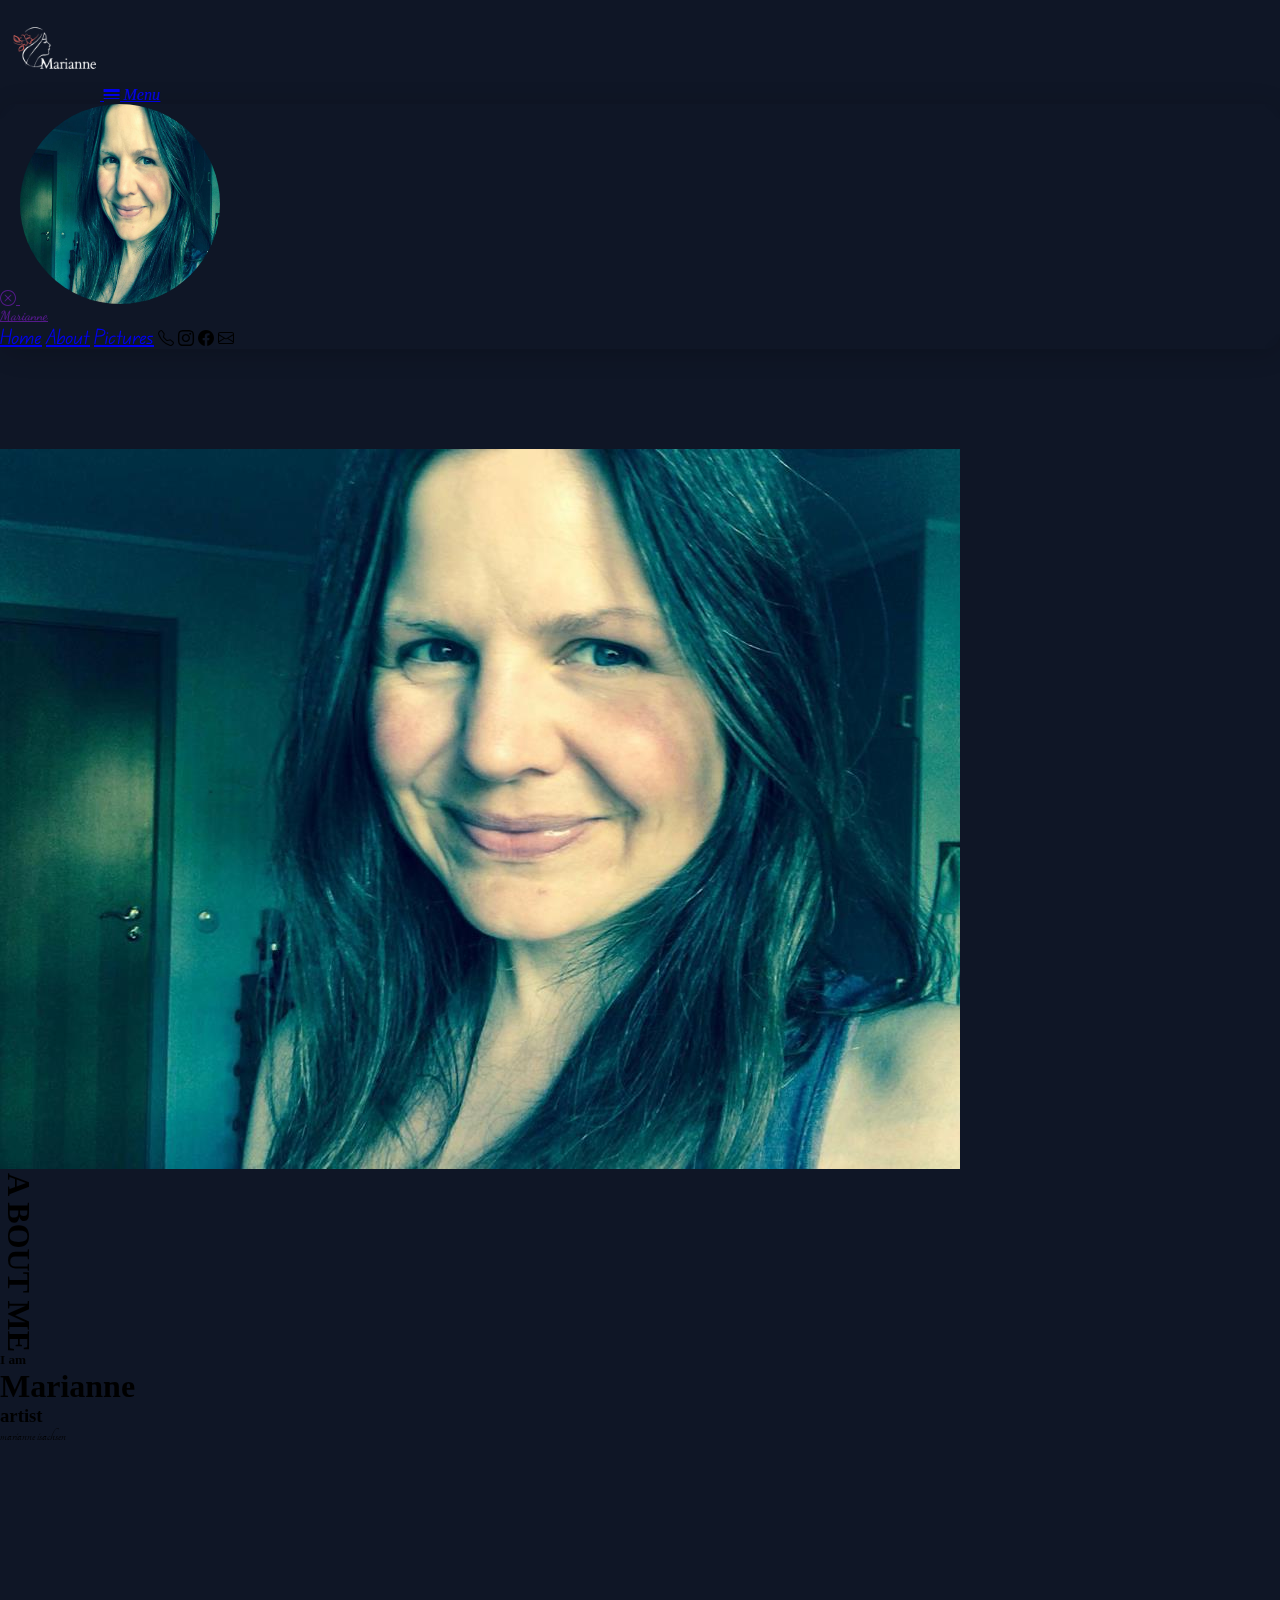
==== about.html @ c419b74f "h" ====
<!DOCTYPE html>
<html lang="en">

<head>
    <meta charset="UTF-8">
    <meta http-equiv="X-UA-Compatible" content="IE=edge">
    <meta name="viewport" content="width=device-width, initial-scale=1.0">
    <link href="https://cdn.jsdelivr.net/npm/bootstrap@5.2.2/dist/css/bootstrap.min.css" rel="stylesheet"
        integrity="sha384-Zenh87qX5JnK2Jl0vWa8Ck2rdkQ2Bzep5IDxbcnCeuOxjzrPF/et3URy9Bv1WTRi" crossorigin="anonymous">
    <link rel="stylesheet" href="https://cdn.jsdelivr.net/npm/bootstrap-icons@1.9.1/font/bootstrap-icons.css">



    <link rel="stylesheet" href="../static/css/style.css">
    <link rel="stylesheet" href="../static/aos/aos.css">
    <title>about</title>
</head>

<body>




    <!-- start navabr  -->
    <nav class="navbar  fixed-top  ali-nav-bg-media ">
        <div class="container pe-md-5 pe-sm-2 ">
            <a class="navbar-brand" href="#">
                <img src="../static/ph/marianne-removebg-preview.png" alt="Logo" width="100" height="100"
                    class="d-inline-block align-text-top ">


            </a>
            <a class="nav-link active " aria-current="page" href="#" data-bs-toggle="offcanvas"
                data-bs-target="#offcanvasWithBothOptions" aria-controls="offcanvasWithBothOptions">
                <i class="bi bi-border-width text-white "> Menu</i>
            </a>
        </div>
    </nav>

    <div class="offcanvas offcanvas-start ali-conffas " data-bs-scroll="true" tabindex="-1"
        id="offcanvasWithBothOptions" aria-labelledby="offcanvasWithBothOptionsLabel">

        <div class="offcanvas-body ali-conffas">
            <nav class="nav flex-column text-center ">

                <a href="" class="text-white fs-2 text-end" data-bs-dismiss="offcanvas" aria-label="Close">
                    <i class="bi bi-x-circle "></i>
                </a>

                <a href="" class="nav-link ">
                    <img src="../static/ph/30515587_2170623463263449_5774698840753963008_n.jpg"
                        class="img-fluid ali-img-nav-circle " alt="...">
                    <h5 class="offcanvas-title fs-1 text-info ali-google-font">Marianne</h5>

                </a>
                <a class="nav-link fs-2 text-white ali-google-font-header-p text-center"
                    href="./index.html">Home</a>
                <a class="nav-link fs-2 text-white ali-google-font-header-p text-center" href="./about.html">About</a>
                <a class="nav-link fs-2 text-white ali-google-font-header-p text-center"
                    href="./pictures.html">Pictures</a>

                <span class="p-2 ">
                    <i class="bi bi-telephone m-2 text-warning"></i>
                    <i class="bi bi-instagram m-2 text-warning"></i>
                    <i class="bi bi-facebook m-2 text-warning"></i>
                    <i class="bi bi-envelope m-2 text-warning"></i>
                </span>
            </nav>

        </div>
    </div>
    <!-- end navbar  -->



    <!-- start card img  -->
    <header style="margin-top:100px;" class="">
        <div class="container">
            <div class="mb-3  " data-aos="fade-up" data-aos-duration="2000" data-aos-easing="linear">
                <div class="row  p-lg-5 m-lg-5 p-md-1 m-md-1 ">

                    <div class="col-md-6 col-sm-12">
                        <img src="../static/ph/30515587_2170623463263449_5774698840753963008_n.jpg" class="img-fluid"
                            alt="...">
                    </div>



                    <div class="col-md-1 ">
                        <h1 class="card-title d-none d-md-block  text-white"
                            style="writing-mode:vertical-lr !important;">A
                            BOUT ME
                        </h1>
                    </div>

                    <div class="col-md-4 col-sm-12">

                        <div class="card-body  p-md-5 m-md-5 ">

                            <h5 class="card-title fw-light text-white ali-text-about">I am </h5>
                            <h1 class="card-title text-white ali-text-about ">Marianne</h1>

                            <h3 class="card-title fw-light mb-3 text-white ali-text-about ">artist</h3>
                            <p class="fw-light ali-about-me-googlefonte fs-2 text-white ali-text-about">marianne
                                isachsen</>


                            </p>
                        </div>
                    </div>
                </div>
            </div>
        </div>
    </header>
    <!-- end card img  -->



    <!-- start card  about me -->
    <section>
        <div class="container">
            <div class="d-flex  justify-content-center" data-aos="fade-up" data-aos-duration="2000"
                data-aos-easing="linear">
                <div class="" style="width:66rem;">
                    <div class="card-body">
                        <h3 class="card-title fw-light mb-3 text-white text-center border-bottom p-2 ">ABOUT ME
                        </h3>
                        <p class="card-text text-white fw-light ali-google-font-header-p">Lorem, ipsum dolor sit amet
                            consectetur adipisicing elit. Expedita nobis
                            sit consequuntur quae quidem sequi accusantium nisi voluptatibus suscipit perspiciatis,
                            possimus, eos distinctio unde ratione nam assumenda deleniti impedit nemo incidunt quas
                            voluptas animi eaque asperiores similique. Animi illum voluptatibus laboriosam nobis quae
                            saepe, ullam obcaecati odit similique cumque aliquam suscipit porro minima error
                            exercitationem expedita beatae nam nisi esse sint sapiente doloribus odio? Quo voluptate
                            veritatis delectus iure, porro optio quae tenetur dolorem, quas quaerat odio tempora facere
                            magni quisquam nostrum temporibus? Aspernatur fugit quam quis nostrum numquam, sequi et eos
                            ipsam voluptatem inventore cupiditate, at officiis nihil porro! Amet numquam eius odio.
                            Labore odit harum facere sed enim, in recusandae voluptate? At obcaecati eligendi veritatis
                            doloribus amet aperiam, aliquam fugit molestiae tempora nulla odit itaque eum fuga excepturi
                            modi exercitationem cumque quas sunt. Repellendus blanditiis alias, qui vero ducimus neque
                            tempore quae numquam suscipit optio officiis illo. Optio, reiciendis doloribus facilis ipsum
                            tempore itaque et exercitationem ipsam maxime quia sed, possimus aspernatur quo rem
                            veritatis dolore illo reprehenderit cupiditate necessitatibus soluta animi, aliquam libero
                            similique. Repellendus suscipit impedit, aliquid commodi ratione accusantium odio laborum
                            itaque asperiores, quaerat voluptatum labore corrupti explicabo voluptates ullam. Facere
                            molestiae possimus sit magnam..</p>
                        <div class="d-grid gap-2">
                            <a href="./index.html" class="btn btn-outline-info text-white ">Go home Page</a>
                        </div>
                    </div>
                </div>


            </div>
        </div>
    </section>
    <!-- end card about me  -->








    <!-- start contact  -->
    <div class="container ">
        <section style="height:100vh;padding:50px">

            <div class=" mb-3">
                <div class="row g-0 p-lg-5 m-lg-5 p-md-1 m-md-1">

                    <div class="col-md-8">
                        <div class="" data-aos="fade-down" data-aos-duration="2000" data-aos-easing="linear">
                            <h2 class="card-title p-3 text-white">Keep In Touch</h2>
                            <ul class="nav flex-column">
                                <li class="nav-item">
                                    <a class="nav-link disabled text-white " aria-current="page" href="#">Country :
                                        norway</a>
                                </li>
                                <li class="nav-item">
                                    <a class="nav-link disabled text-white" href="#">County name : oppland</a>
                                </li>
                                <li class="nav-item">
                                    <a class="nav-link disabled text-white" href="#">Adress : Vang in Valders</a>
                                </li>


                                <span class="p-2 ">
                                    <i class="bi bi-telephone m-2 text-white"></i>
                                    <i class="bi bi-instagram m-2 text-white"></i>
                                    <i class="bi bi-facebook m-2 text-white"></i>
                                    <i class="bi bi-envelope m-2 text-white"></i>
                                </span>
                            </ul>
                        </div>
                    </div>



                    <div class="col-md-4">
                        <div data-aos="fade-up" data-aos-duration="3000" data-aos-easing="linear">
                            <form method="POST">
                                <div class="mb-3">
                                    <label for="exampleInputPassword1" class="form-label text-white">Your Name</label>
                                    <input type="text" class="form-control" id="exampleInputPassword1">
                                </div>
                                <div class="mb-3">
                                    <label for="exampleInputEmail1" class="form-label text-white">Email address</label>
                                    <input type="email" class="form-control" id="exampleInputEmail1"
                                        aria-describedby="emailHelp">
                                    <div id="emailHelp" class="form-text text-white">I'll never share your email with
                                        anyone else.
                                    </div>
                                </div>



                                <div class="mb-3">
                                    <label for="exampleFormControlTextarea1" class="form-label text-white"> Your
                                        Message</label>
                                    <textarea class="form-control" id="exampleFormControlTextarea1" rows="3"></textarea>
                                </div>

                                <div class="d-grid gap-2">
                                    <button class="btn btn-primary" type="button">send</button>

                                </div>
                            </form>
                        </div>
                    </div>
                </div>
            </div>

                                   </section>
    </div>
    <!-- end contact  -->





    <script src="https://cdn.jsdelivr.net/npm/bootstrap@5.2.2/dist/js/bootstrap.bundle.min.js"
        integrity="sha384-OERcA2EqjJCMA+/3y+gxIOqMEjwtxJY7qPCqsdltbNJuaOe923+mo//f6V8Qbsw3"
        crossorigin="anonymous"></script>
    <script src="../static/aos/aos.js"></script>
    <script>
        AOS.init();
    </script>


</body>
</body>

</html>
---- static/css/style.css ----
@import url('https://fonts.googleapis.com/css2?family=Dancing+Script&display=swap');
@import url('https://fonts.googleapis.com/css2?family=Edu+QLD+Beginner&display=swap');
@import url('https://fonts.googleapis.com/css2?family=Tangerine&display=swap');

* {
    box-sizing: border-box;
    margin: 0;
    padding: 0;


}

body {

    background-color: #0F1626;
}



.ali-about-me-googlefonte {
    font-family: 'Tangerine', cursive;
}

.ali-google-font {
    font-family: 'Dancing Script', cursive;
}

.ali-google-font-header-p {
    font-family: 'Edu QLD Beginner', cursive;
    font-size: 20px;
    text-indent: 20px;
    text-align: justify;
}

/* .ali-text-about {
    text-indent: 20px;
    text-align: justify;

} */





.ali-bachground-changeColor-header {
    animation: myanimation 10s infinite;
}


@keyframes myanimation {
    0% {
        background-color: rgb(245, 174, 174);
    }

    25% {
        background-color: rgb(237, 237, 144);
    }

    50% {
        background-color: rgb(185, 243, 185);
    }

    75% {
        background-color: rgb(220, 136, 208);
    }

    100% {
        background-color: rgb(147, 210, 244);
    }
}







.ali-img-header {
    width: 100%;
    height: 500px;
    object-fit: fill;


}

.ali-card {
    padding: 100px;

}




.ali-img-nav-circle {
    width: 200px;
    height: 200px;
    border-radius: 50%;
}

/* start gallry */
.ali-pictures {
    height: 500px;
    width: 100%;
    object-fit: fill;
    border: 3px solid whitesmoke;
    padding: 7px;
    filter: grayscale();
    transition: all 0.2s linear;
}

.ali-pictures:hover {

    filter: none;
    border: 5px solid whitesmoke;
    padding: 10px;
}

/* end gallry */


/* start ali-all-pic */
.ali-all-pic {
    height: 250px;
    width: 100%;
    object-fit: fill;
    border: 3px solid whitesmoke;
    padding: 7px;
    filter: grayscale();
    transition: all 0.2s linear;
}

.ali-all-pic:hover {

    filter: none;
    border: 5px solid whitesmoke;
    padding: 10px;
}

/* ali-all-pic */



.ali-conffas {
    /* From https://css.glass */
    background: rgba(248, 221, 221, 0);
    border-radius: 16px;
    box-shadow: 0 4px 30px rgba(0, 0, 0, 0.1);
    backdrop-filter: blur(3.9px);
    -webkit-backdrop-filter: blur(3.9px);
}


@media only screen and (max-width: 1300px) {
    .ali-nav-bg-media {
        background-color: #0F1626;
    }
}

@media only screen and (max-width: 770px) {
    .ali-text-about {
        text-align: center;
        margin-top: 5px;
    }
}
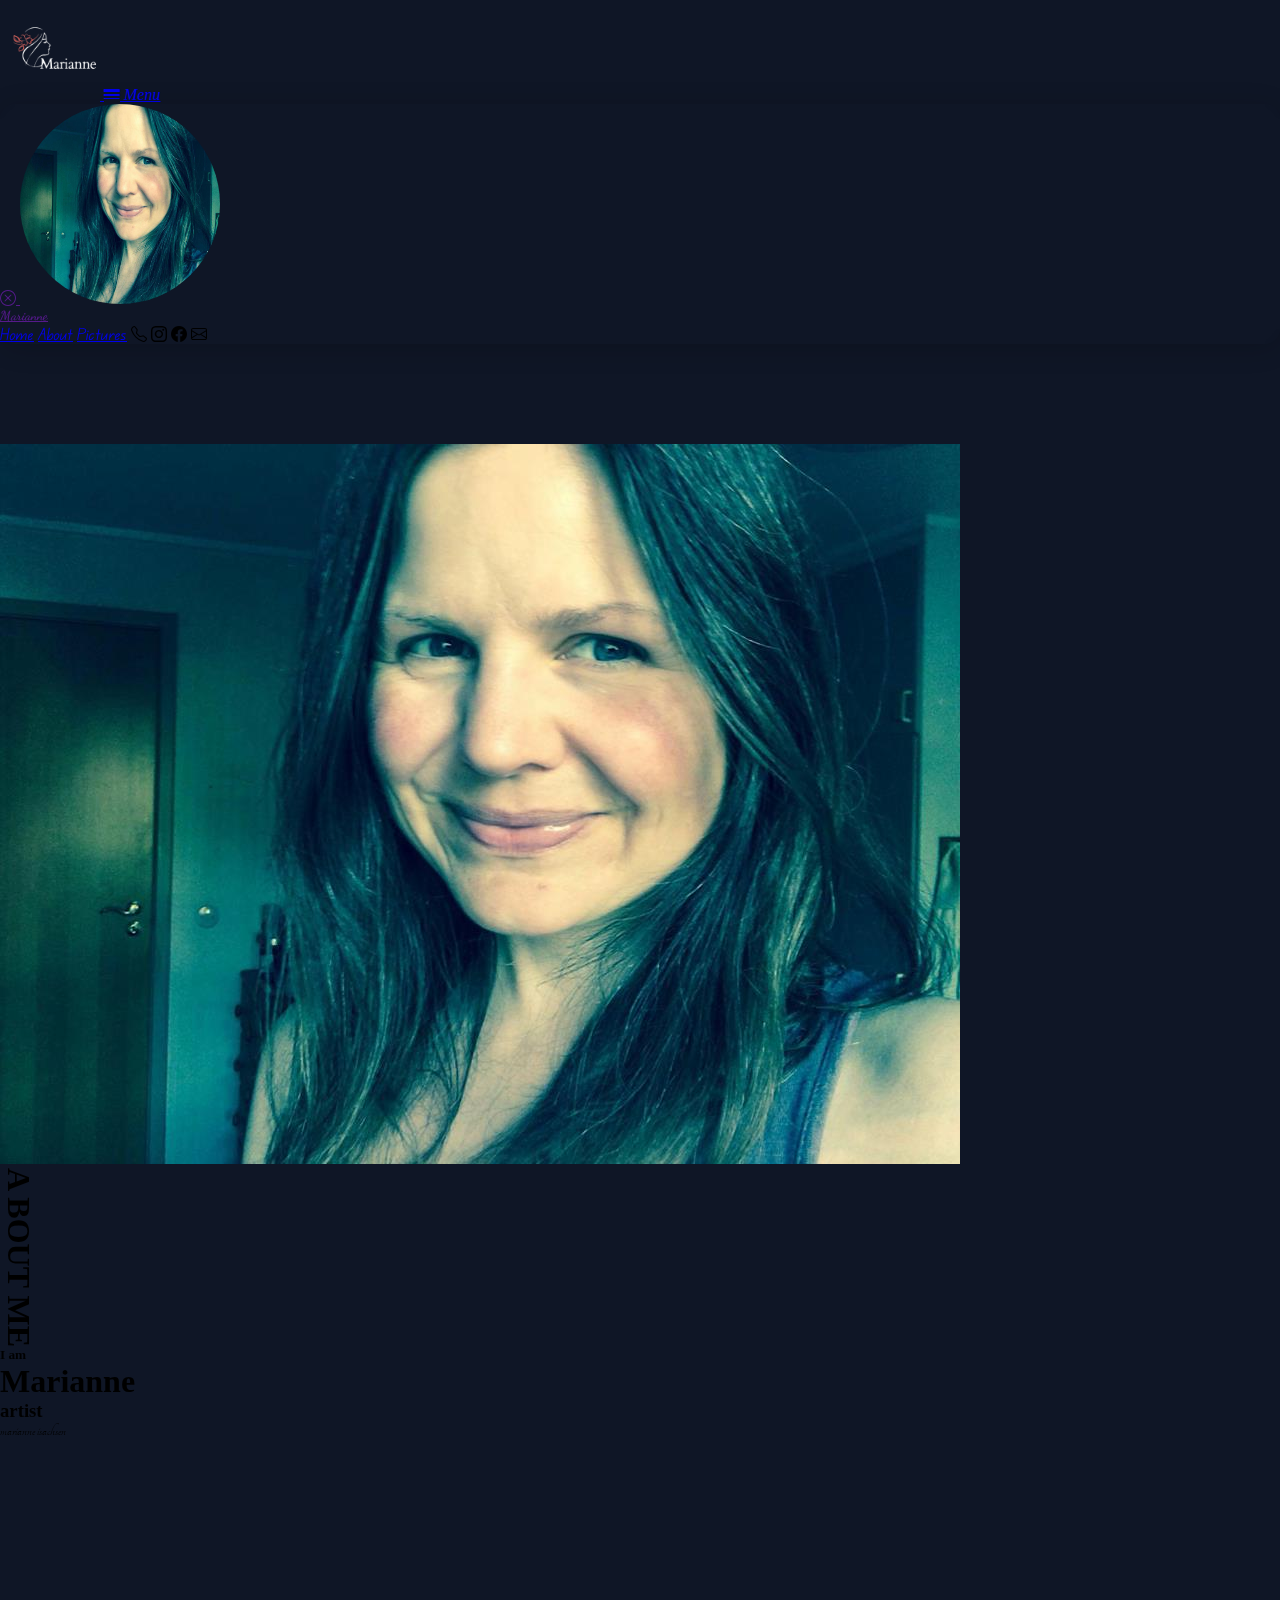
==== commit aa8a3abb: "chane font" ====
--- a/about.html
+++ b/about.html
@@ -1,255 +1,326 @@
 <!DOCTYPE html>
 <html lang="en">
-
-<head>
-    <meta charset="UTF-8">
-    <meta http-equiv="X-UA-Compatible" content="IE=edge">
-    <meta name="viewport" content="width=device-width, initial-scale=1.0">
-    <link href="https://cdn.jsdelivr.net/npm/bootstrap@5.2.2/dist/css/bootstrap.min.css" rel="stylesheet"
-        integrity="sha384-Zenh87qX5JnK2Jl0vWa8Ck2rdkQ2Bzep5IDxbcnCeuOxjzrPF/et3URy9Bv1WTRi" crossorigin="anonymous">
-    <link rel="stylesheet" href="https://cdn.jsdelivr.net/npm/bootstrap-icons@1.9.1/font/bootstrap-icons.css">
-
-
-
-    <link rel="stylesheet" href="../static/css/style.css">
-    <link rel="stylesheet" href="../static/aos/aos.css">
+  <head>
+    <meta charset="UTF-8" />
+    <meta http-equiv="X-UA-Compatible" content="IE=edge" />
+    <meta name="viewport" content="width=device-width, initial-scale=1.0" />
+    <link
+      href="https://cdn.jsdelivr.net/npm/bootstrap@5.2.2/dist/css/bootstrap.min.css"
+      rel="stylesheet"
+      integrity="sha384-Zenh87qX5JnK2Jl0vWa8Ck2rdkQ2Bzep5IDxbcnCeuOxjzrPF/et3URy9Bv1WTRi"
+      crossorigin="anonymous"
+    />
+    <link
+      rel="stylesheet"
+      href="https://cdn.jsdelivr.net/npm/bootstrap-icons@1.9.1/font/bootstrap-icons.css"
+    />
+
+    <link rel="stylesheet" href="../static/css/style.css" />
+    <link rel="stylesheet" href="../static/aos/aos.css" />
     <title>about</title>
-</head>
-
-<body>
-
-
-
-
+  </head>
+
+  <body>
     <!-- start navabr  -->
-    <nav class="navbar  fixed-top  ali-nav-bg-media ">
-        <div class="container pe-md-5 pe-sm-2 ">
-            <a class="navbar-brand" href="#">
-                <img src="../static/ph/marianne-removebg-preview.png" alt="Logo" width="100" height="100"
-                    class="d-inline-block align-text-top ">
-
-
-            </a>
-            <a class="nav-link active " aria-current="page" href="#" data-bs-toggle="offcanvas"
-                data-bs-target="#offcanvasWithBothOptions" aria-controls="offcanvasWithBothOptions">
-                <i class="bi bi-border-width text-white "> Menu</i>
-            </a>
-        </div>
+    <nav class="navbar fixed-top ali-nav-bg-media">
+      <div class="container pe-md-5 pe-sm-2">
+        <a class="navbar-brand" href="#">
+          <img
+            src="../static/ph/marianne-removebg-preview.png"
+            alt="Logo"
+            width="100"
+            height="100"
+            class="d-inline-block align-text-top"
+          />
+        </a>
+        <a
+          class="nav-link active"
+          aria-current="page"
+          href="#"
+          data-bs-toggle="offcanvas"
+          data-bs-target="#offcanvasWithBothOptions"
+          aria-controls="offcanvasWithBothOptions"
+        >
+          <i class="bi bi-border-width text-white"> Menu</i>
+        </a>
+      </div>
     </nav>
 
-    <div class="offcanvas offcanvas-start ali-conffas " data-bs-scroll="true" tabindex="-1"
-        id="offcanvasWithBothOptions" aria-labelledby="offcanvasWithBothOptionsLabel">
-
-        <div class="offcanvas-body ali-conffas">
-            <nav class="nav flex-column text-center ">
-
-                <a href="" class="text-white fs-2 text-end" data-bs-dismiss="offcanvas" aria-label="Close">
-                    <i class="bi bi-x-circle "></i>
-                </a>
-
-                <a href="" class="nav-link ">
-                    <img src="../static/ph/30515587_2170623463263449_5774698840753963008_n.jpg"
-                        class="img-fluid ali-img-nav-circle " alt="...">
-                    <h5 class="offcanvas-title fs-1 text-info ali-google-font">Marianne</h5>
-
-                </a>
-                <a class="nav-link fs-2 text-white ali-google-font-header-p text-center"
-                    href="./index.html">Home</a>
-                <a class="nav-link fs-2 text-white ali-google-font-header-p text-center" href="./about.html">About</a>
-                <a class="nav-link fs-2 text-white ali-google-font-header-p text-center"
-                    href="./pictures.html">Pictures</a>
-
-                <span class="p-2 ">
-                    <i class="bi bi-telephone m-2 text-warning"></i>
-                    <i class="bi bi-instagram m-2 text-warning"></i>
-                    <i class="bi bi-facebook m-2 text-warning"></i>
-                    <i class="bi bi-envelope m-2 text-warning"></i>
-                </span>
-            </nav>
-
-        </div>
+    <div
+      class="offcanvas offcanvas-start ali-conffas"
+      data-bs-scroll="true"
+      tabindex="-1"
+      id="offcanvasWithBothOptions"
+      aria-labelledby="offcanvasWithBothOptionsLabel"
+    >
+      <div class="offcanvas-body ali-conffas">
+        <nav class="nav flex-column text-center">
+          <a
+            href=""
+            class="text-white fs-2 text-end"
+            data-bs-dismiss="offcanvas"
+            aria-label="Close"
+          >
+            <i class="bi bi-x-circle"></i>
+          </a>
+
+          <a href="" class="nav-link">
+            <img
+              src="../static/ph/30515587_2170623463263449_5774698840753963008_n.jpg"
+              class="img-fluid ali-img-nav-circle"
+              alt="..."
+            />
+            <h5 class="offcanvas-title fs-1 text-info ali-google-font">
+              Marianne
+            </h5>
+          </a>
+          <a
+            class="nav-link fs-2 text-white ali-google-font-header-p text-center"
+            href="./index.html"
+            >Home</a
+          >
+          <a
+            class="nav-link fs-2 text-white ali-google-font-header-p text-center"
+            href="./about.html"
+            >About</a
+          >
+          <a
+            class="nav-link fs-2 text-white ali-google-font-header-p text-center"
+            href="./pictures.html"
+            >Pictures</a
+          >
+
+          <span class="p-2">
+            <i class="bi bi-telephone m-2 text-warning"></i>
+            <i class="bi bi-instagram m-2 text-warning"></i>
+            <i class="bi bi-facebook m-2 text-warning"></i>
+            <i class="bi bi-envelope m-2 text-warning"></i>
+          </span>
+        </nav>
+      </div>
     </div>
     <!-- end navbar  -->
 
-
-
     <!-- start card img  -->
-    <header style="margin-top:100px;" class="">
-        <div class="container">
-            <div class="mb-3  " data-aos="fade-up" data-aos-duration="2000" data-aos-easing="linear">
-                <div class="row  p-lg-5 m-lg-5 p-md-1 m-md-1 ">
-
-                    <div class="col-md-6 col-sm-12">
-                        <img src="../static/ph/30515587_2170623463263449_5774698840753963008_n.jpg" class="img-fluid"
-                            alt="...">
-                    </div>
-
-
-
-                    <div class="col-md-1 ">
-                        <h1 class="card-title d-none d-md-block  text-white"
-                            style="writing-mode:vertical-lr !important;">A
-                            BOUT ME
-                        </h1>
-                    </div>
-
-                    <div class="col-md-4 col-sm-12">
-
-                        <div class="card-body  p-md-5 m-md-5 ">
-
-                            <h5 class="card-title fw-light text-white ali-text-about">I am </h5>
-                            <h1 class="card-title text-white ali-text-about ">Marianne</h1>
-
-                            <h3 class="card-title fw-light mb-3 text-white ali-text-about ">artist</h3>
-                            <p class="fw-light ali-about-me-googlefonte fs-2 text-white ali-text-about">marianne
-                                isachsen</>
-
-
-                            </p>
-                        </div>
-                    </div>
-                </div>
-            </div>
+    <header style="margin-top: 100px" class="">
+      <div class="container">
+        <div
+          class="mb-3"
+          data-aos="fade-up"
+          data-aos-duration="2000"
+          data-aos-easing="linear"
+        >
+          <div class="row p-lg-5 m-lg-5 p-md-1 m-md-1">
+            <div class="col-md-6 col-sm-12">
+              <img
+                src="../static/ph/30515587_2170623463263449_5774698840753963008_n.jpg"
+                class="img-fluid"
+                alt="..."
+              />
+            </div>
+
+            <div class="col-md-1">
+              <h1
+                class="card-title d-none d-md-block text-white"
+                style="writing-mode: vertical-lr !important"
+              >
+                A BOUT ME
+              </h1>
+            </div>
+
+            <div class="col-md-4 col-sm-12">
+              <div class="card-body p-md-5 m-md-5">
+                <h5 class="card-title fw-light text-white ali-text-about">
+                  I am
+                </h5>
+                <h1 class="card-title text-white ali-text-about">Marianne</h1>
+
+                <h3 class="card-title fw-light mb-3 text-white ali-text-about">
+                  artist
+                </h3>
+
+                <p
+                  class="fw-light ali-about-me-googlefonte fs-2 text-white ali-text-about"
+                >
+                  marianne isachsen
+                </p>
+              </div>
+            </div>
+          </div>
         </div>
+      </div>
     </header>
     <!-- end card img  -->
 
-
-
     <!-- start card  about me -->
     <section>
-        <div class="container">
-            <div class="d-flex  justify-content-center" data-aos="fade-up" data-aos-duration="2000"
-                data-aos-easing="linear">
-                <div class="" style="width:66rem;">
-                    <div class="card-body">
-                        <h3 class="card-title fw-light mb-3 text-white text-center border-bottom p-2 ">ABOUT ME
-                        </h3>
-                        <p class="card-text text-white fw-light ali-google-font-header-p">Lorem, ipsum dolor sit amet
-                            consectetur adipisicing elit. Expedita nobis
-                            sit consequuntur quae quidem sequi accusantium nisi voluptatibus suscipit perspiciatis,
-                            possimus, eos distinctio unde ratione nam assumenda deleniti impedit nemo incidunt quas
-                            voluptas animi eaque asperiores similique. Animi illum voluptatibus laboriosam nobis quae
-                            saepe, ullam obcaecati odit similique cumque aliquam suscipit porro minima error
-                            exercitationem expedita beatae nam nisi esse sint sapiente doloribus odio? Quo voluptate
-                            veritatis delectus iure, porro optio quae tenetur dolorem, quas quaerat odio tempora facere
-                            magni quisquam nostrum temporibus? Aspernatur fugit quam quis nostrum numquam, sequi et eos
-                            ipsam voluptatem inventore cupiditate, at officiis nihil porro! Amet numquam eius odio.
-                            Labore odit harum facere sed enim, in recusandae voluptate? At obcaecati eligendi veritatis
-                            doloribus amet aperiam, aliquam fugit molestiae tempora nulla odit itaque eum fuga excepturi
-                            modi exercitationem cumque quas sunt. Repellendus blanditiis alias, qui vero ducimus neque
-                            tempore quae numquam suscipit optio officiis illo. Optio, reiciendis doloribus facilis ipsum
-                            tempore itaque et exercitationem ipsam maxime quia sed, possimus aspernatur quo rem
-                            veritatis dolore illo reprehenderit cupiditate necessitatibus soluta animi, aliquam libero
-                            similique. Repellendus suscipit impedit, aliquid commodi ratione accusantium odio laborum
-                            itaque asperiores, quaerat voluptatum labore corrupti explicabo voluptates ullam. Facere
-                            molestiae possimus sit magnam..</p>
-                        <div class="d-grid gap-2">
-                            <a href="./index.html" class="btn btn-outline-info text-white ">Go home Page</a>
-                        </div>
-                    </div>
-                </div>
-
-
-            </div>
+      <div class="container">
+        <div
+          class="d-flex justify-content-center"
+          data-aos="fade-up"
+          data-aos-duration="2000"
+          data-aos-easing="linear"
+        >
+          <div class="" style="width: 66rem">
+            <div class="card-body">
+              <h3
+                class="card-title fw-light mb-3 text-white text-center border-bottom p-2"
+              >
+                ABOUT ME
+              </h3>
+              <p class="card-text text-white fw-light ali-google-font-header-p">
+                Lorem, ipsum dolor sit amet consectetur adipisicing elit.
+                Expedita nobis sit consequuntur quae quidem sequi accusantium
+                nisi voluptatibus suscipit perspiciatis, possimus, eos
+                distinctio unde ratione nam assumenda deleniti impedit nemo
+                incidunt quas voluptas animi eaque asperiores similique. Animi
+                illum voluptatibus laboriosam nobis quae saepe, ullam obcaecati
+                odit similique cumque aliquam suscipit porro minima error
+                exercitationem expedita beatae nam nisi esse sint sapiente
+                doloribus odio? Quo voluptate veritatis delectus iure, porro
+                optio quae tenetur dolorem, quas quaerat odio tempora facere
+                magni quisquam nostrum temporibus? Aspernatur fugit quam quis
+                nostrum numquam, sequi et eos ipsam voluptatem inventore
+                cupiditate, at officiis nihil porro! Amet numquam eius odio.
+                Labore odit harum facere sed enim, in recusandae voluptate? At
+                obcaecati eligendi veritatis doloribus amet aperiam, aliquam
+                fugit molestiae tempora nulla odit itaque eum fuga excepturi
+                modi exercitationem cumque quas sunt. Repellendus blanditiis
+                alias, qui vero ducimus neque tempore quae numquam suscipit
+                optio officiis illo. Optio, reiciendis doloribus facilis ipsum
+                tempore itaque et exercitationem ipsam maxime quia sed, possimus
+                aspernatur quo rem veritatis dolore illo reprehenderit
+                cupiditate necessitatibus soluta animi, aliquam libero
+                similique. Repellendus suscipit impedit, aliquid commodi ratione
+                accusantium odio laborum itaque asperiores, quaerat voluptatum
+                labore corrupti explicabo voluptates ullam. Facere molestiae
+                possimus sit magnam..
+              </p>
+              <div class="d-grid gap-2">
+                <a href="./index.html" class="btn btn-outline-info text-white"
+                  >Go home Page</a
+                >
+              </div>
+            </div>
+          </div>
         </div>
+      </div>
     </section>
     <!-- end card about me  -->
 
-
-
-
-
-
-
-
     <!-- start contact  -->
-    <div class="container ">
-        <section style="height:100vh;padding:50px">
-
-            <div class=" mb-3">
-                <div class="row g-0 p-lg-5 m-lg-5 p-md-1 m-md-1">
-
-                    <div class="col-md-8">
-                        <div class="" data-aos="fade-down" data-aos-duration="2000" data-aos-easing="linear">
-                            <h2 class="card-title p-3 text-white">Keep In Touch</h2>
-                            <ul class="nav flex-column">
-                                <li class="nav-item">
-                                    <a class="nav-link disabled text-white " aria-current="page" href="#">Country :
-                                        norway</a>
-                                </li>
-                                <li class="nav-item">
-                                    <a class="nav-link disabled text-white" href="#">County name : oppland</a>
-                                </li>
-                                <li class="nav-item">
-                                    <a class="nav-link disabled text-white" href="#">Adress : Vang in Valders</a>
-                                </li>
-
-
-                                <span class="p-2 ">
-                                    <i class="bi bi-telephone m-2 text-white"></i>
-                                    <i class="bi bi-instagram m-2 text-white"></i>
-                                    <i class="bi bi-facebook m-2 text-white"></i>
-                                    <i class="bi bi-envelope m-2 text-white"></i>
-                                </span>
-                            </ul>
-                        </div>
+    <div class="container">
+      <section style="height: 100vh; padding: 50px">
+        <div class="mb-3">
+          <div class="row g-0 p-lg-5 m-lg-5 p-md-1 m-md-1">
+            <div class="col-md-8">
+              <div
+                class=""
+                data-aos="fade-down"
+                data-aos-duration="2000"
+                data-aos-easing="linear"
+              >
+                <h2 class="card-title p-3 text-white">Keep In Touch</h2>
+                <ul class="nav flex-column">
+                  <li class="nav-item">
+                    <a
+                      class="nav-link disabled text-white"
+                      aria-current="page"
+                      href="#"
+                      >Country : norway</a
+                    >
+                  </li>
+                  <li class="nav-item">
+                    <a class="nav-link disabled text-white" href="#"
+                      >City name : oppland</a
+                    >
+                  </li>
+                  <li class="nav-item">
+                    <a class="nav-link disabled text-white" href="#"
+                      >Adress : Vang in Valders</a
+                    >
+                  </li>
+
+                  <span class="p-2">
+                    <i class="bi bi-telephone m-2 text-white"></i>
+                    <i class="bi bi-instagram m-2 text-white"></i>
+                    <i class="bi bi-facebook m-2 text-white"></i>
+                    <i class="bi bi-envelope m-2 text-white"></i>
+                  </span>
+                </ul>
+              </div>
+            </div>
+
+            <div class="col-md-4">
+              <div
+                data-aos="fade-up"
+                data-aos-duration="3000"
+                data-aos-easing="linear"
+              >
+                <form method="POST">
+                  <div class="mb-3">
+                    <label
+                      for="exampleInputPassword1"
+                      class="form-label text-white"
+                      >Your Name</label
+                    >
+                    <input
+                      type="text"
+                      class="form-control"
+                      id="exampleInputPassword1"
+                    />
+                  </div>
+                  <div class="mb-3">
+                    <label
+                      for="exampleInputEmail1"
+                      class="form-label text-white"
+                      >Email address</label
+                    >
+                    <input
+                      type="email"
+                      class="form-control"
+                      id="exampleInputEmail1"
+                      aria-describedby="emailHelp"
+                    />
+                    <div id="emailHelp" class="form-text text-white">
+                      I'll never share your email with anyone else.
                     </div>
-
-
-
-                    <div class="col-md-4">
-                        <div data-aos="fade-up" data-aos-duration="3000" data-aos-easing="linear">
-                            <form method="POST">
-                                <div class="mb-3">
-                                    <label for="exampleInputPassword1" class="form-label text-white">Your Name</label>
-                                    <input type="text" class="form-control" id="exampleInputPassword1">
-                                </div>
-                                <div class="mb-3">
-                                    <label for="exampleInputEmail1" class="form-label text-white">Email address</label>
-                                    <input type="email" class="form-control" id="exampleInputEmail1"
-                                        aria-describedby="emailHelp">
-                                    <div id="emailHelp" class="form-text text-white">I'll never share your email with
-                                        anyone else.
-                                    </div>
-                                </div>
-
-
-
-                                <div class="mb-3">
-                                    <label for="exampleFormControlTextarea1" class="form-label text-white"> Your
-                                        Message</label>
-                                    <textarea class="form-control" id="exampleFormControlTextarea1" rows="3"></textarea>
-                                </div>
-
-                                <div class="d-grid gap-2">
-                                    <button class="btn btn-primary" type="button">send</button>
-
-                                </div>
-                            </form>
-                        </div>
-                    </div>
-                </div>
-            </div>
-
-                                   </section>
+                  </div>
+
+                  <div class="mb-3">
+                    <label
+                      for="exampleFormControlTextarea1"
+                      class="form-label text-white"
+                    >
+                      Your Message</label
+                    >
+                    <textarea
+                      class="form-control"
+                      id="exampleFormControlTextarea1"
+                      rows="3"
+                    ></textarea>
+                  </div>
+
+                  <div class="d-grid gap-2">
+                    <button class="btn btn-primary" type="button">send</button>
+                  </div>
+                </form>
+              </div>
+            </div>
+          </div>
+        </div>
+      </section>
     </div>
     <!-- end contact  -->
 
-
-
-
-
-    <script src="https://cdn.jsdelivr.net/npm/bootstrap@5.2.2/dist/js/bootstrap.bundle.min.js"
-        integrity="sha384-OERcA2EqjJCMA+/3y+gxIOqMEjwtxJY7qPCqsdltbNJuaOe923+mo//f6V8Qbsw3"
-        crossorigin="anonymous"></script>
+    <script
+      src="https://cdn.jsdelivr.net/npm/bootstrap@5.2.2/dist/js/bootstrap.bundle.min.js"
+      integrity="sha384-OERcA2EqjJCMA+/3y+gxIOqMEjwtxJY7qPCqsdltbNJuaOe923+mo//f6V8Qbsw3"
+      crossorigin="anonymous"
+    ></script>
     <script src="../static/aos/aos.js"></script>
     <script>
-        AOS.init();
+      AOS.init();
     </script>
-
-
-</body>
-</body>
-
-</html>+  </body>
+</html>
--- a/static/css/style.css
+++ b/static/css/style.css
@@ -27,8 +27,8 @@
 
 .ali-google-font-header-p {
     font-family: 'Edu QLD Beginner', cursive;
-    font-size: 20px;
-    text-indent: 20px;
+    /* font-size: 20px; */
+    /* text-indent: 20px; */
     text-align: justify;
 }
 
